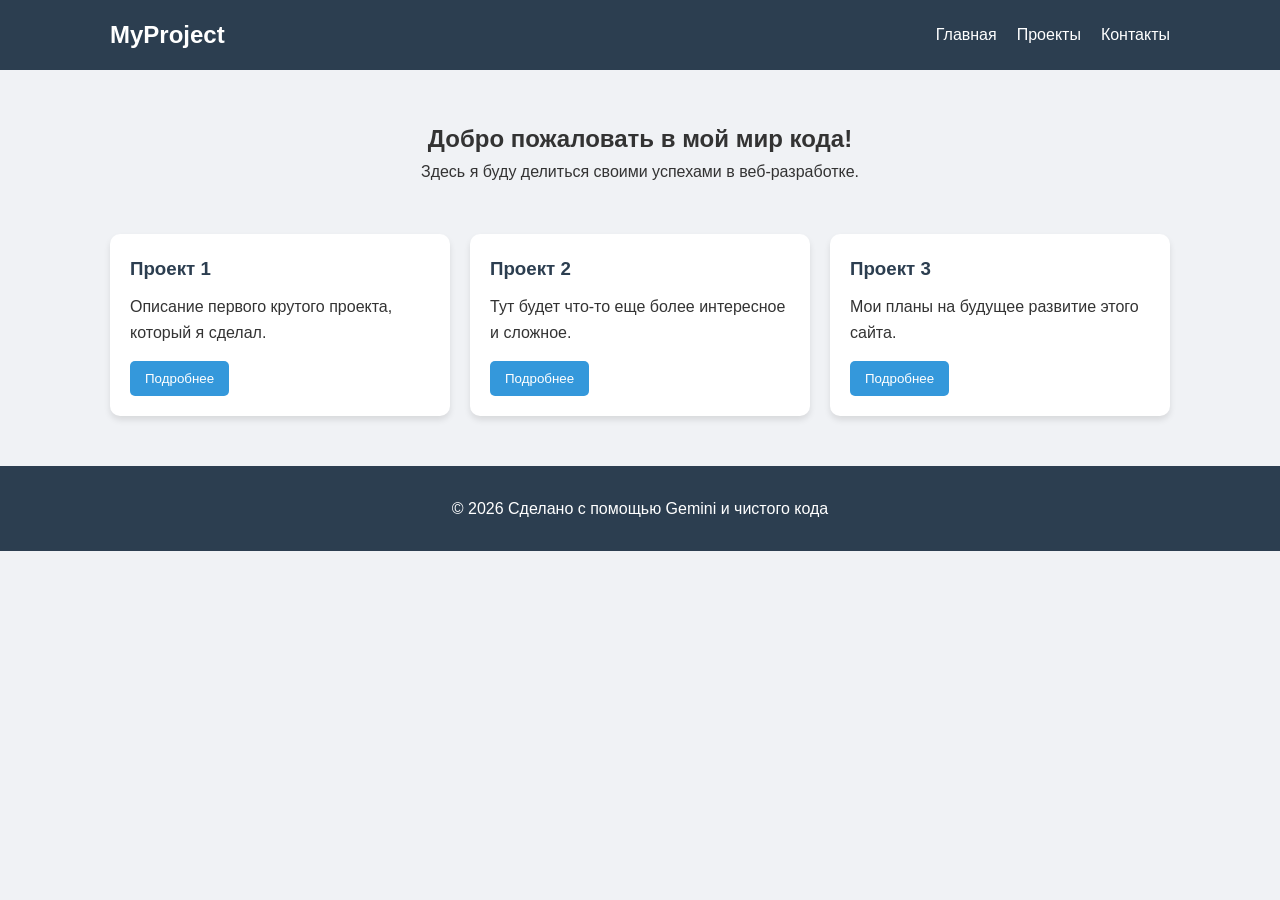
==== index.html @ 46e78afd "emoe" ====
<!DOCTYPE html>
<html lang="ru">
<head>
    <meta charset="UTF-8">
    <meta name="viewport" content="width=device-width, initial-scale=1.0">
    <title>Четам мама смотри что я могу</title>
    <link rel="stylesheet" href="stile.css">
</head>
<body>

    <header>
        <div class="container">
            <div class="logo">MyProject</div>
            <nav>
                <ul>
                    <li><a href="#">Главная</a></li>
                    <li><a href="#">Проекты</a></li>
                    <li><a href="#">Контакты</a></li>
                </ul>
            </nav>
        </div>
    </header>

    <main class="container">
        <section class="hero">
            <h1>Добро пожаловать в мой мир кода!</h1>
            <p>Здесь я буду делиться своими успехами в веб-разработке.</p>
        </section>

        <section class="grid">
            <div class="card">
                <h3>Проект 1</h3>
                <p>Описание первого крутого проекта, который я сделал.</p>
                <button>Подробнее</button>
            </div>
            <div class="card">
                <h3>Проект 2</h3>
                <p>Тут будет что-то еще более интересное и сложное.</p>
                <button>Подробнее</button>
            </div>
            <div class="card">
                <h3>Проект 3</h3>
                <p>Мои планы на будущее развитие этого сайта.</p>
                <button>Подробнее</button>
            </div>
        </section>
    </main>

    <footer>
        <div class="container">
            <p>&copy; 2026 Сделано с помощью Gemini и чистого кода</p>
        </div>
    </footer>

</body>
</html>
---- stile.css ----
/* Общие настройки */
* {
    box-sizing: border-box;
    margin: 0;
    padding: 0;
}

body {
    font-family: 'Segoe UI', Tahoma, Geneva, Verdana, sans-serif;
    line-height: 1.6;
    background-color: #f0f2f5;
    color: #333;
}

.container {
    max-width: 1100px;
    margin: 0 auto;
    padding: 0 20px;
}

/* Шапка и навигация */
header {
    background: #2c3e50;
    color: #fff;
    padding: 1rem 0;
    position: sticky;
    top: 0;
    z-index: 100;
}

header .container {
    display: flex;
    justify-content: space-between;
    align-items: center;
}

.logo {
    font-size: 1.5rem;
    font-weight: bold;
}

nav ul {
    display: flex;
    list-style: none;
}

nav ul li {
    margin-left: 20px;
}

nav ul li a {
    color: #fff;
    text-decoration: none;
    transition: color 0.3s;
}

nav ul li a:hover {
    color: #3498db;
}

/* Главный блок */
.hero {
    text-align: center;
    padding: 50px 0;
}

/* Сетка карточек */
.grid {
    display: flex;
    gap: 20px;
    flex-wrap: wrap; /* Чтобы на мобильных карточки падали друг под друга */
    margin-bottom: 40px;
}

.card {
    background: #fff;
    padding: 20px;
    border-radius: 10px;
    flex: 1;
    min-width: 280px;
    box-shadow: 0 4px 6px rgba(0,0,0,0.1);
    transition: transform 0.2s;
}

.card:hover {
    transform: translateY(-5px);
}

.card h3 {
    margin-bottom: 10px;
    color: #2c3e50;
}

button {
    background: #3498db;
    color: white;
    border: none;
    padding: 10px 15px;
    border-radius: 5px;
    cursor: pointer;
    margin-top: 15px;
}

button:hover {
    background: #2980b9;
}

/* Подвал */
footer {
    text-align: center;
    padding: 30px 0;
    background: #2c3e50;
    color: white;
    margin-top: 50px;
}
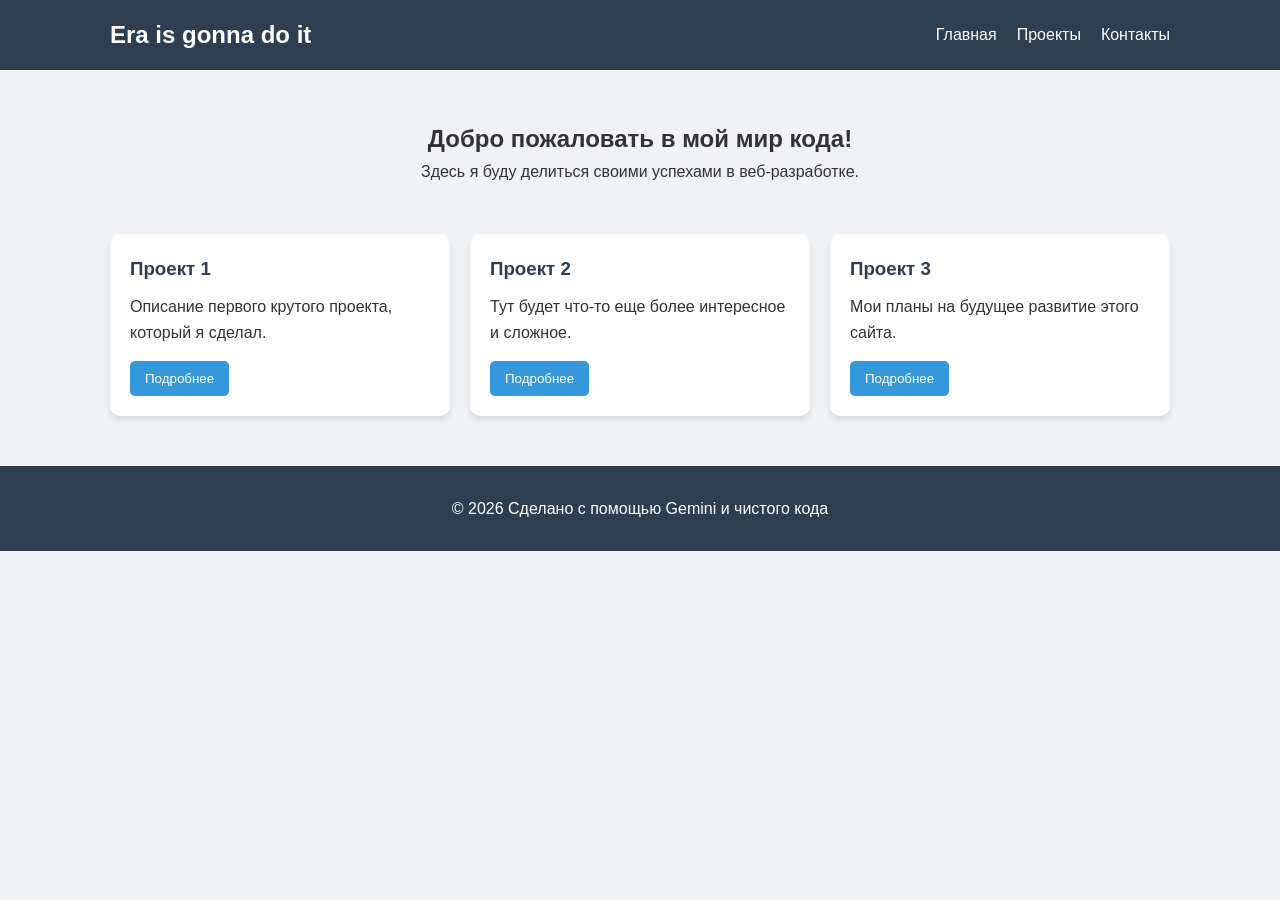
==== commit 09ba12dd: "js added" ====
--- a/index.html
+++ b/index.html
@@ -10,7 +10,7 @@
 
     <header>
         <div class="container">
-            <div class="logo">MyProject</div>
+            <div class="logo">Era is gonna do it</div>
             <nav>
                 <ul>
                     <li><a href="#">Главная</a></li>
@@ -51,6 +51,6 @@
             <p>&copy; 2026 Сделано с помощью Gemini и чистого кода</p>
         </div>
     </footer>
-
+<script src="script.js"></script>
 </body>
 </html>
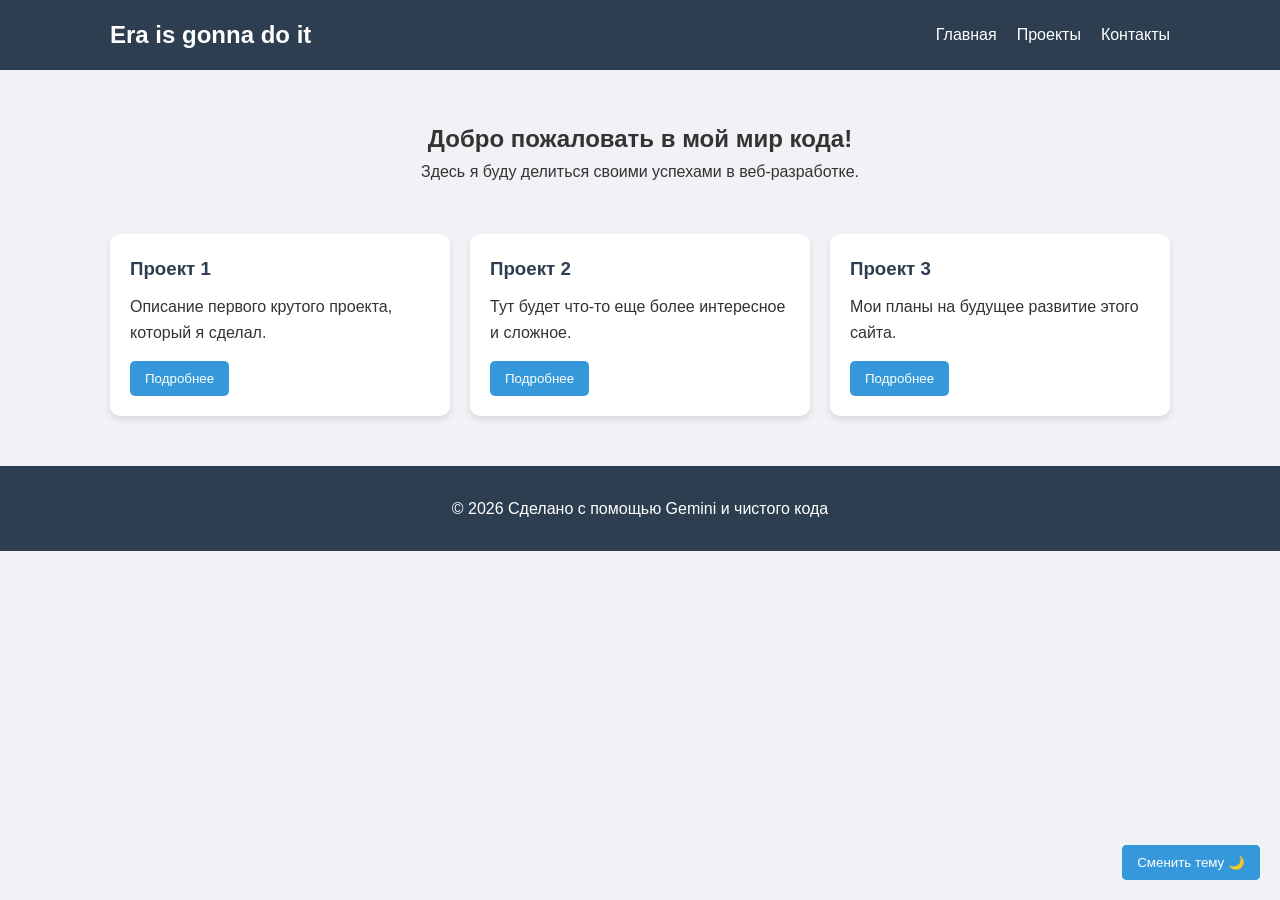
==== commit e8895c02: "js fixed" ====
--- a/index.html
+++ b/index.html
@@ -51,6 +51,6 @@
             <p>&copy; 2026 Сделано с помощью Gemini и чистого кода</p>
         </div>
     </footer>
-<script src="script.js"></script>
+    <script src="script.js"></script>
 </body>
 </html>
--- a/stile.css
+++ b/stile.css
@@ -112,4 +112,18 @@
     background: #2c3e50;
     color: white;
     margin-top: 50px;
+}
+
+.dark-mode {
+    background-color: #1a1a1a;
+    color: #ffffff;
+}
+
+.dark-mode .card {
+    background-color: #2d2d2d;
+    color: #fff;
+}
+
+.dark-mode header {
+    background-color: #000;
 }
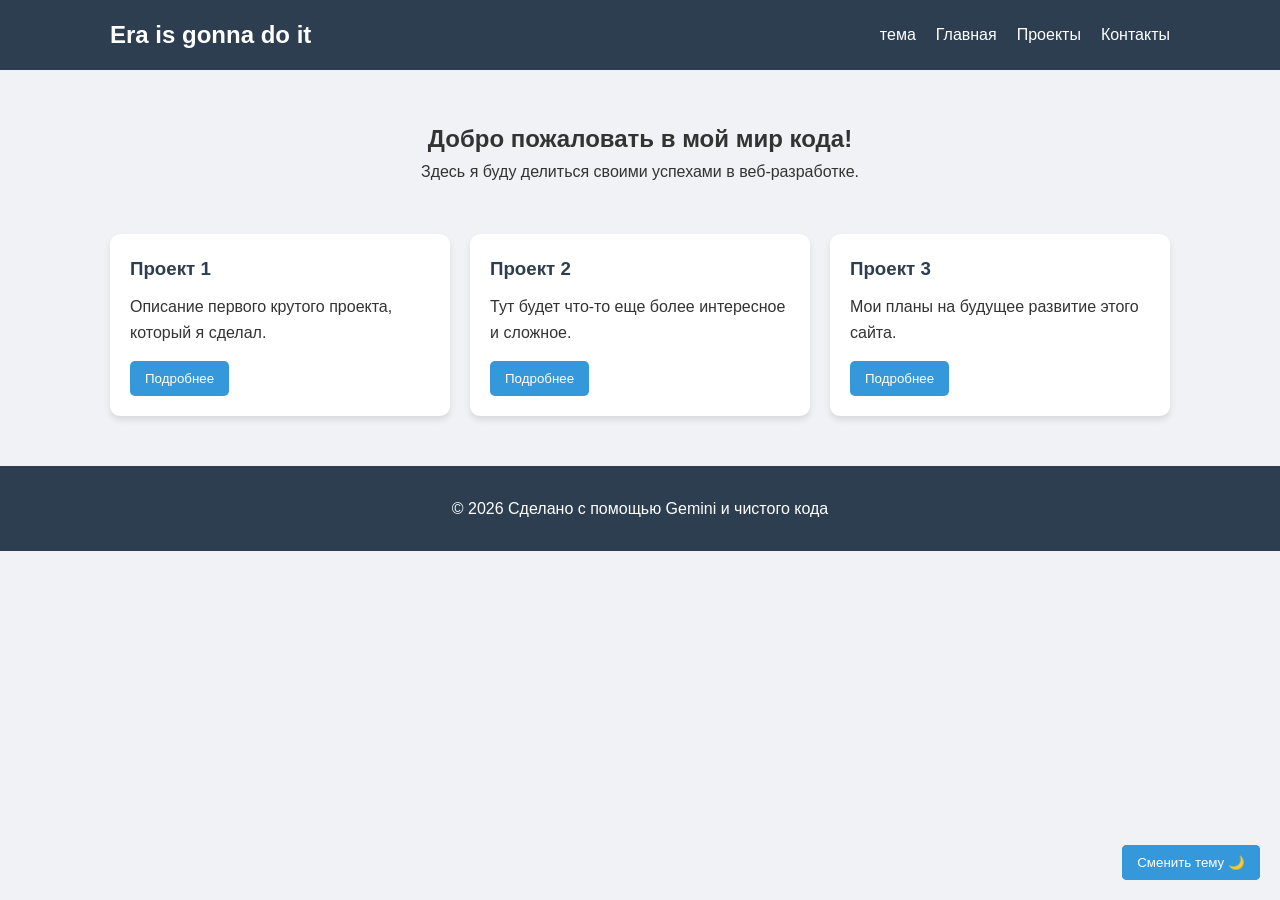
==== commit 44a5e148: "fixed theme" ====
--- a/index.html
+++ b/index.html
@@ -13,6 +13,7 @@
             <div class="logo">Era is gonna do it</div>
             <nav>
                 <ul>
+                    <li><a href="#">тема</a></li>
                     <li><a href="#">Главная</a></li>
                     <li><a href="#">Проекты</a></li>
                     <li><a href="#">Контакты</a></li>
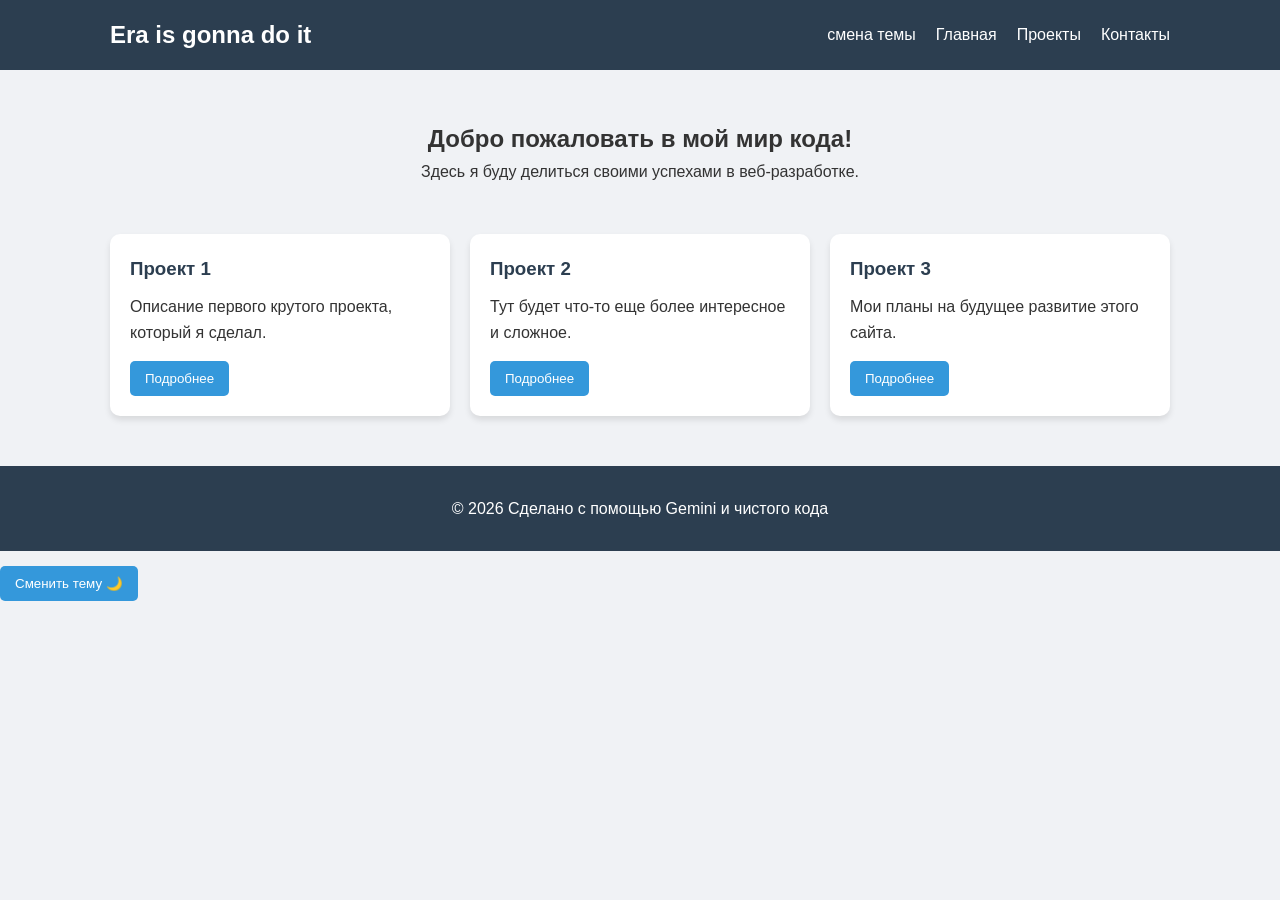
==== commit 0cab80a4: "fixed js again" ====
--- a/index.html
+++ b/index.html
@@ -13,7 +13,7 @@
             <div class="logo">Era is gonna do it</div>
             <nav>
                 <ul>
-                    <li><a href="#">тема</a></li>
+                    <li><a href="#">смена темы</a></li>
                     <li><a href="#">Главная</a></li>
                     <li><a href="#">Проекты</a></li>
                     <li><a href="#">Контакты</a></li>
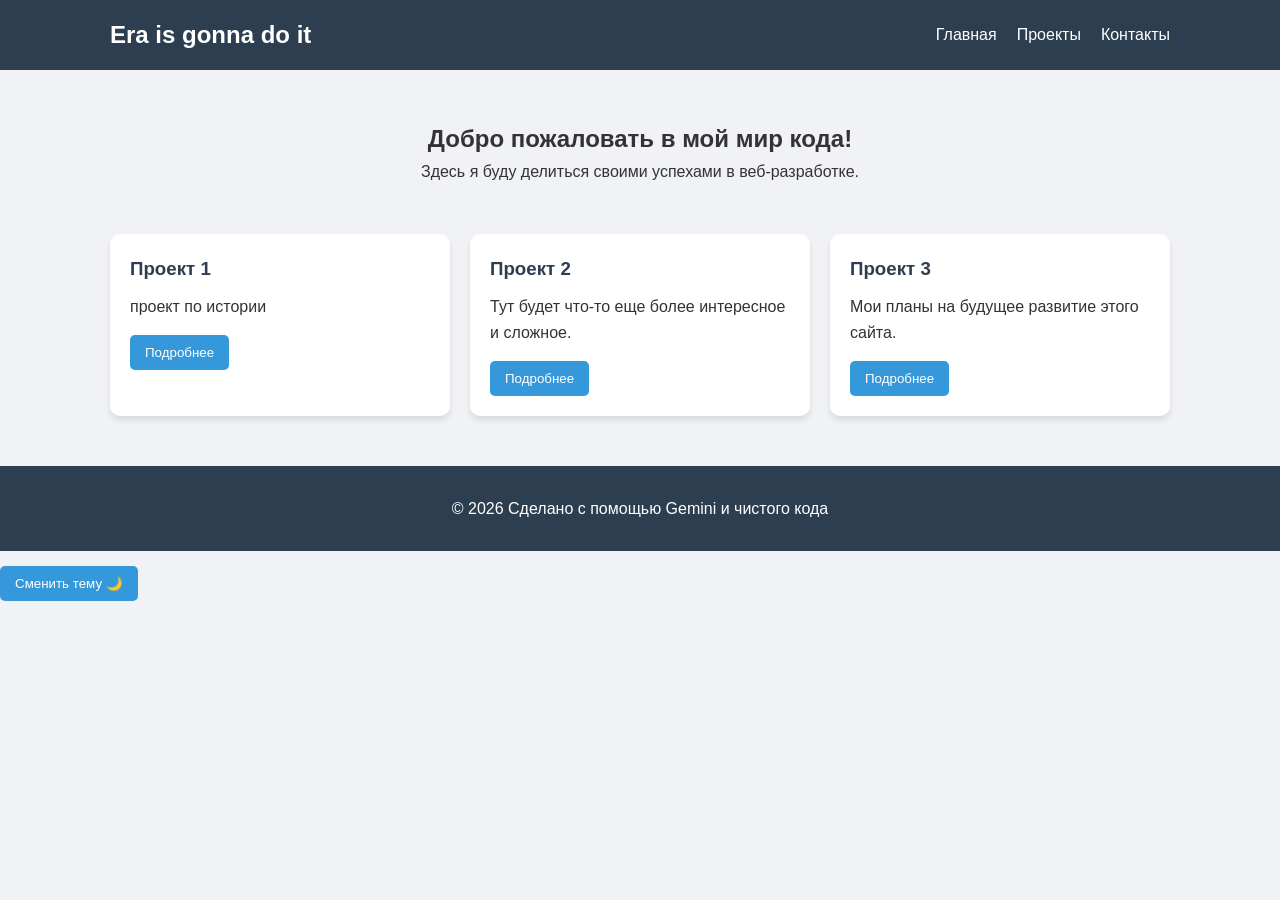
==== commit 2eedcd2d: "new button logic" ====
--- a/index.html
+++ b/index.html
@@ -13,7 +13,6 @@
             <div class="logo">Era is gonna do it</div>
             <nav>
                 <ul>
-                    <li><a href="#">смена темы</a></li>
                     <li><a href="#">Главная</a></li>
                     <li><a href="#">Проекты</a></li>
                     <li><a href="#">Контакты</a></li>
@@ -31,8 +30,8 @@
         <section class="grid">
             <div class="card">
                 <h3>Проект 1</h3>
-                <p>Описание первого крутого проекта, который я сделал.</p>
-                <button>Подробнее</button>
+                <p>проект по истории</p>
+                <button class="nav-btn" data-url="history.html">Подробнее</button>
             </div>
             <div class="card">
                 <h3>Проект 2</h3>
--- a/stile.css
+++ b/stile.css
@@ -126,4 +126,43 @@
 
 .dark-mode header {
     background-color: #000;
+}
+/* Стили для текстового контента */
+.content-section {
+    background: white;
+    padding: 30px;
+    border-radius: 12px;
+    box-shadow: 0 2px 10px rgba(0,0,0,0.05);
+    margin-top: 20px;
+}
+
+.math-list {
+    margin: 20px 0;
+    padding-left: 20px;
+}
+
+.math-list li {
+    margin-bottom: 10px;
+    color: #555;
+}
+
+.info-box {
+    background-color: #e3f2fd;
+    border-left: 5px solid #2196f3;
+    padding: 15px;
+    margin: 20px 0;
+}
+
+.back-btn {
+    background: #7f8c8d;
+    margin-top: 30px;
+}
+
+/* Поддержка темной темы для новых элементов */
+.dark-mode .content-section {
+    background: #1e1e1e;
+}
+.dark-mode .info-box {
+    background-color: #0d47a1;
+    color: white;
 }
